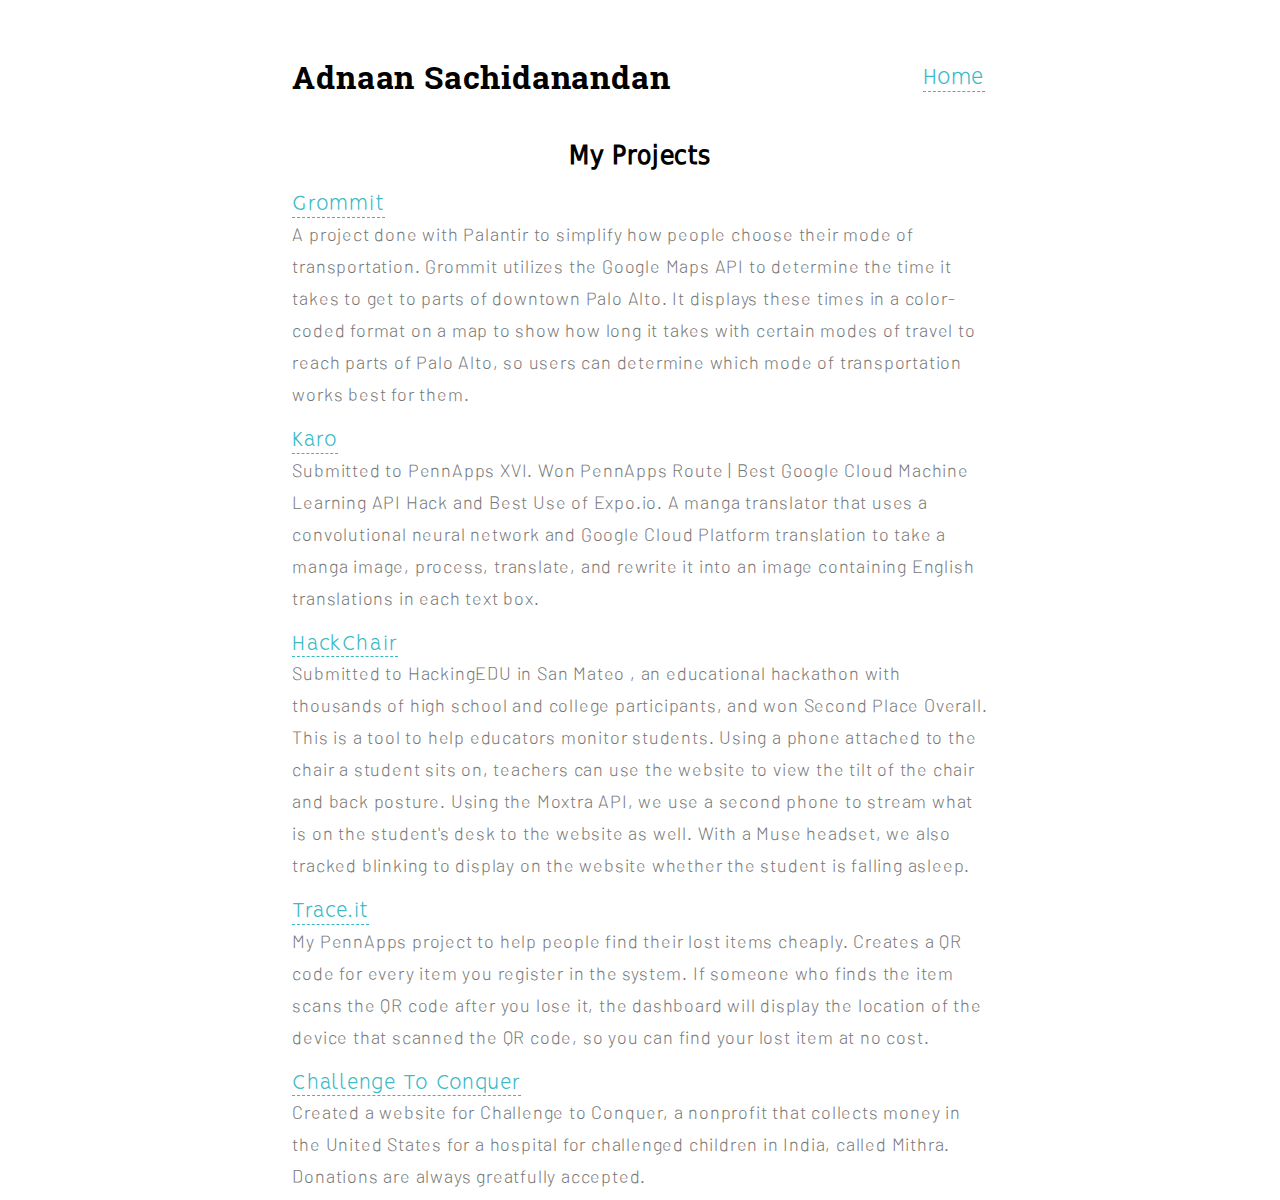
==== projects/index.html @ 39d50a5b "fixng more mistakes" ====
<html>
    <head>
        <meta charset="utf-8">
        <title>Projects | Adnaan Sachidanandan</title>
        <meta name="description" content="Adnaan Sachidanandan's Personal Website. Currently under development.">
        <!--<link href="https://fonts.googleapis.com/css?family=Ek+Mukta:300,400,500,600" rel="stylesheet">-->
        <link rel="stylesheet" href="/css/main.css">
        <link rel="shortcut icon" href="/img/favicon.ico" type="image/x-icon">
        <link rel="icon" href="/img/favicon.ico" type="image/x-icon">

        <meta name="viewport" content="width=device-width, initial-scale=1">

        <script src="/js/jquery.js"></script>
        <script src="/js/main.js"></script>

        <script>
            (function(i,s,o,g,r,a,m){i['GoogleAnalyticsObject']=r;i[r]=i[r]||function(){
            (i[r].q=i[r].q||[]).push(arguments)},i[r].l=1*new Date();a=s.createElement(o),
            m=s.getElementsByTagName(o)[0];a.async=1;a.src=g;m.parentNode.insertBefore(a,m)
            })(window,document,'script','https://www.google-analytics.com/analytics.js','ga');

            ga('create', 'UA-104694851-1', 'auto');
            ga('send', 'pageview');

        </script>
    </head>
    <body>
        <div id="header" style="margin-bottom: 0%;">
            <div class="row">
                <div class="col"></div>
                <div class="col content">
                    <div id="name">
                        <h1 class="rmbottom">Adnaan Sachidanandan</h1>
                    </div>
                    <div id="nav">
                        <div id="mainlink" class="navlink projectslink">
                            <a href="/">Home</a>
                        </div>
                        <div class="navlink" id="menu">
                          <div class="dropdown">
                            <a class="menu-button" href="#"><img id="menuimg" src="/img/menuicon.png" style="width: 25px"></a>
                            <div id="dropmenu" class="dropdown-content nav-closed">
                              <a href="/">Home</a>
                              <!--<a href="blog">Blog</a>-->
                            </div>
                          </div>
                        </div>
                    </div>
                </div>
                <div class="col"></div>
            </div>
        </div>
        <h2 class="title"><center>My Projects</center></h1>
        <div id="pinfo">
            <div class="row">
                <div class="col"></div>
                <div class="col content">
                    <div class="rmtop">
                        <span class="links"><a href="http://grommit.adnaan.co">Grommit</a></span>
                        <p class="rmtop">
                            A project done with Palantir to simplify how people choose their mode of transportation.
                            Grommit utilizes the Google Maps API to determine the time it takes to get to parts of downtown Palo Alto.
                            It displays these times in a color-coded format on a map to show how long it takes with certain modes of travel
                            to reach parts of Palo Alto, so users can determine which mode of transportation works best for them.
                        </p>
                    </div>
                    <div class="rmtop">
                        <span class="links"><a href="https://devpost.com/software/karo">Karo</a></span>
                        <p class="rmtop">
                            Submitted to PennApps XVI. Won PennApps Route | Best Google Cloud Machine Learning API Hack and
                            Best Use of Expo.io. A manga translator that uses a convolutional neural network and Google Cloud Platform
                            translation to take a manga image, process, translate, and rewrite it into an image containing English
                            translations in each text box.
                        </p>
                    </div>
                    <div class="rmtop">
                        <span class="links"><a href="https://github.com/adnaans/HackChair">HackChair</a></span>
                        <p class="rmtop">
                            Submitted to HackingEDU in San Mateo , an educational hackathon with thousands of high school
                            and college participants, and won Second Place Overall. This is a tool to help educators monitor students.
                            Using a phone attached to the chair a student sits on, teachers can use the website to view the tilt of the
                            chair and back posture. Using the Moxtra API, we use a second phone to stream what is on the student's desk
                            to the website as well. With a Muse headset, we also tracked blinking to display on the website whether the student is falling asleep.
                        </p>
                    </div>
                    <div class="rmtop">
                        <span class="links"><a href="http://lostandfound.adnaan.co">Trace.it</a></span>
                        <p class="rmtop">
                            My PennApps project to help people find their lost items cheaply. Creates a QR code for every
                            item you register in the system. If someone who finds the item scans the QR code after you lose
                            it, the dashboard will display the location of the device that scanned the QR code, so you can
                            find your lost item at no cost.
                        </p>
                    </div>
                    <div class="rmtop">
                        <span class="links"><a href="http://challengetoconquer.org/">Challenge To Conquer</a></span>
                        <p class="rmtop">
                            Created a website for Challenge to Conquer, a nonprofit that collects money in the United States
                            for a hospital for challenged children in India, called Mithra. Donations are always greatfully accepted.
                        </p>
                    </div>
                </div>
                <div class="col"></div>
            </div>
        </div>
    </body>
</html>
---- css/main.css ----
@font-face {
  font-family: "Barlow";
  src: url("../fonts/Barlow/Barlow-Light.otf") format("opentype");
}
@font-face {
  font-family: "DejaVuSansCondensed";
  src: url("../fonts/DejaVu/DejaVuSansCondensed.ttf") format("truetype");
}
@font-face {
  font-family: "RobotoSlabBold";
  src: url("../fonts/RobotoSlab/RobotoSlab-Bold.ttf") format("truetype");
}
@font-face {
  font-family: "Vision";
  src: url("../fonts/Vision/Vision-Light.otf") format("opentype");
}

body {
  font-family: 'Vision', sans-serif;
  font-size: 1em;
  line-height: 2em;
  letter-spacing: 0.8px;
}
p {
  color: #777777;
  font-family: 'Barlow', sans-serif;
  font-size:1.12em;
  letter-spacing: 0.8px;
}
h1 {
  font-family: 'RobotoSlabBold', sans-serif;
}

#menu {
  display: none;
}

.links {
  letter-spacing: 1.2px;
  font-size: 1.4em;
}
.container {
  margin-left: 25%;
  margin-top: 5%;
  margin-right: 25%;
}
#nav {
  padding-top:0.9em;
  width: 100%;
  font-size: 1.5em;
  text-align: right;
}

.navlink{
  padding-right: 2%;
  letter-spacing: 1.2px;
}

#name {
  float: left;
  margin-right: auto;
  margin-left: 0px;
  /*color: #221D8F;*/
}
/*
#mainimg {
  width:60%;
}
#info {
  float: left;
  width: 50%;
}
#images {
  float: right;
}
*/

.title {
  margin-top: 3.5%;
  font-family: 'DejaVuSansCondensed', sans-serif;
  font-size: 1.6em;
}

.rmbottom {
  margin-bottom: 0%;
}

.rmtop {
  margin-top: 0%;
}

.projectslink {
  padding: 3px;
}

a {
  text-decoration: none;
  border-bottom: 1px dashed;
  box-sizing: border-box;
  display: inline-block;
  line-height:1.1em;
}
a:link, a:visited {
  color: rgba(40, 179, 193, 0.92);
}
a:hover {
  color: #0092FF;
}

.content {
  width:55%;
}

@media (min-width: 600px) {
  #header {
    margin-top: 40px;
  }
  .row { width: 100%; display: table; table-layout: fixed; }
  .col { display: table-cell; }
}

@media screen and (max-width: 900px){
  .row {
    width: 100% !important;
    display: table;
    table-layout: fixed;
  }
  .col:not(.content){
    width: 0px;
    display: table-cell;
  }
  .content{
    padding: 0 20px;
    width: 100%;
    display: table-cell;
  }

  #tabs {
    height: 45px;
  }
}

@media screen and (max-width: 560px){
  h1{
    font-size: 1.5em;
  }

  #tabs {
    font-size: 1.15em;
    height: 35px;
  }

  #nav {
    padding-top: 0.95em;
    font-size: 1.2em;
  }
}

@media screen and (max-width: 450px){
  #mainlink {
    display: none;
  }
  h1{
    font-size: 1.3em;
  }
  #menu {
    display: block;
    margin-top: 1.26px;
  }
}

.menu-button {
    color: white;
    border: none;
    cursor: pointer;
    line-height: 0;
}

.dropdown {
    float: right;
    position: relative;
    display: inline-block;
    line-height: 0;
    cursor: pointer;
}

.dropdown-content {
    display: none;
    position: absolute;
    background-color: #f9f9f9;
    overflow: auto;
    right: 0;
    z-index: 1;
    box-shadow: 0px 2px 8px 0px rgba(0,0,0,0.2);
    padding: 10px;
    text-align: center;
}

.dropdown-content a{
  font-size: 1em;
  margin: 5px;
}

.colored {background-color: #f9f9f9}

.menu-button {
  border-bottom: none;
}

.menu-button:hover {
  background-color: rgba(40, 179, 193, 0.92);
}

.nav-opened{
  display: block;
}

.nav-closed{
  display: none;
}
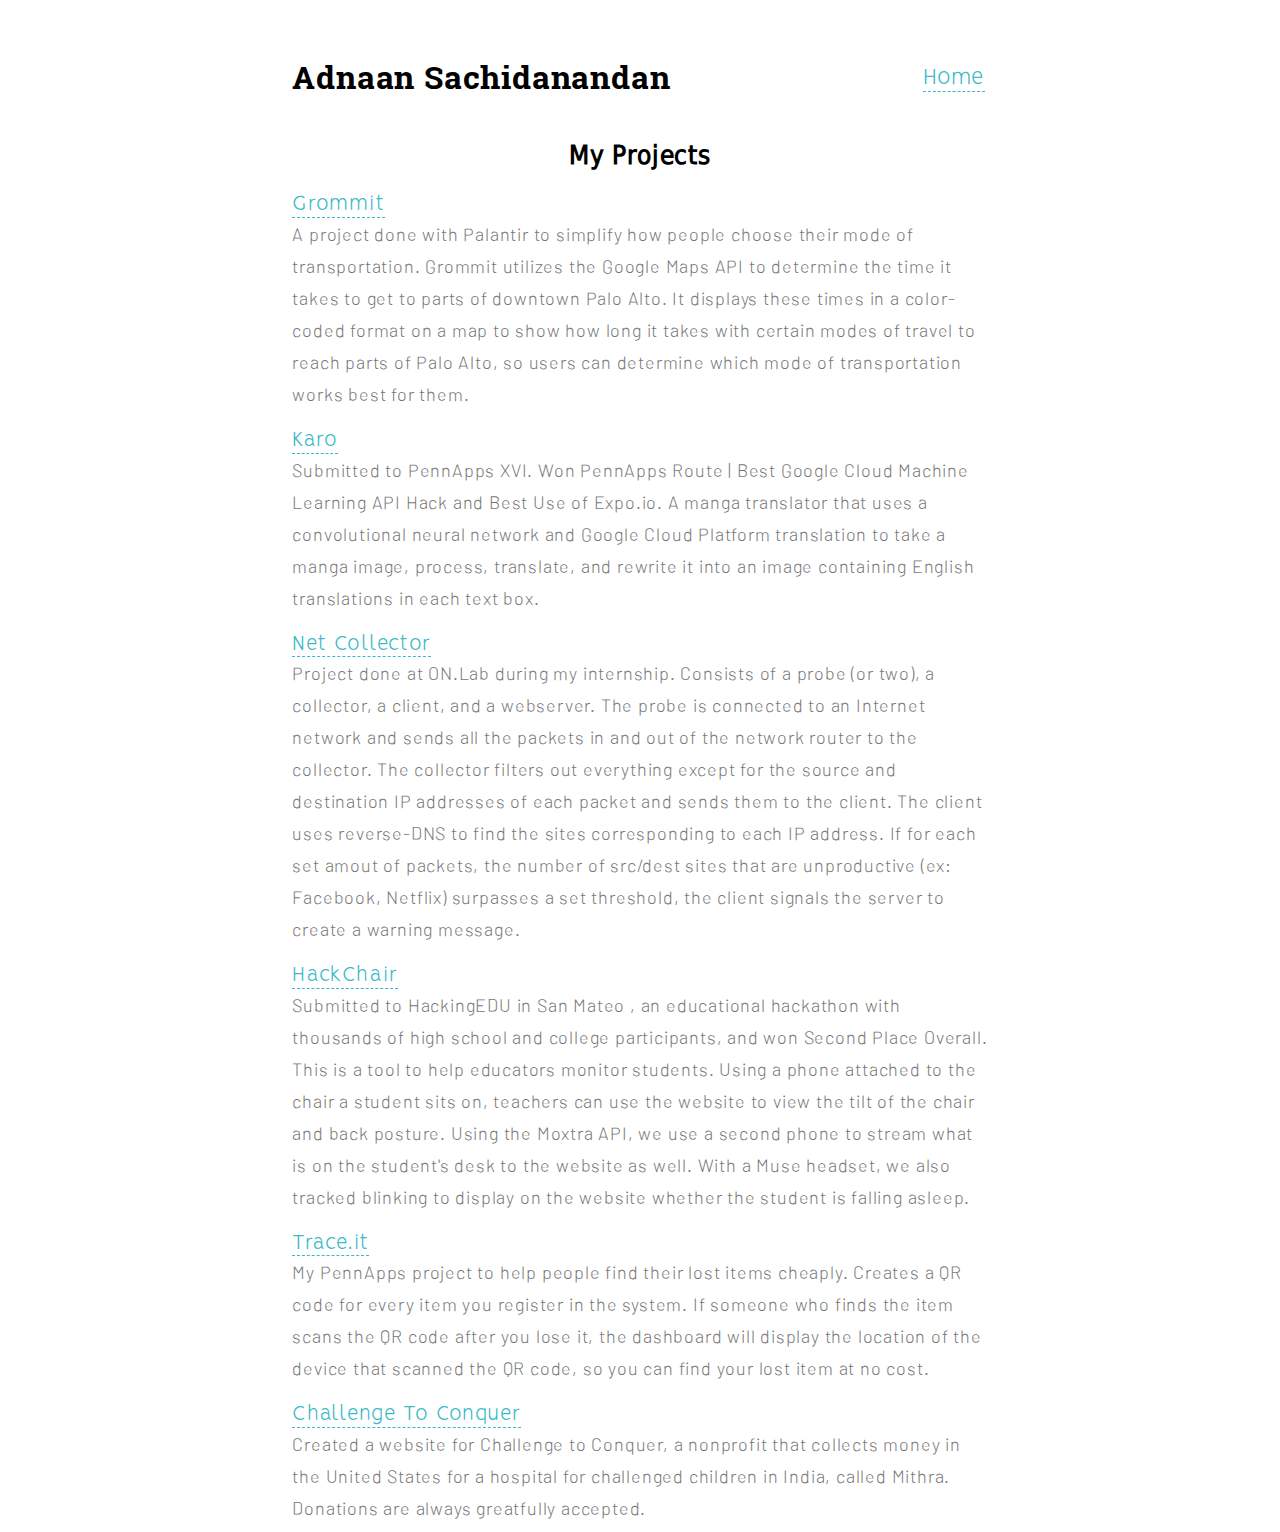
==== commit 81131f23: "fixed links and added net-collector" ====
--- a/projects/index.html
+++ b/projects/index.html
@@ -5,6 +5,8 @@
         <meta name="description" content="Adnaan Sachidanandan's Personal Website. Currently under development.">
         <!--<link href="https://fonts.googleapis.com/css?family=Ek+Mukta:300,400,500,600" rel="stylesheet">-->
         <link rel="stylesheet" href="/css/main.css">
+        <link rel="stylesheet" href="/css/plinks.css">
+
         <link rel="shortcut icon" href="/img/favicon.ico" type="image/x-icon">
         <link rel="icon" href="/img/favicon.ico" type="image/x-icon">
 
@@ -40,7 +42,7 @@
                           <div class="dropdown">
                             <a class="menu-button" href="#"><img id="menuimg" src="/img/menuicon.png" style="width: 25px"></a>
                             <div id="dropmenu" class="dropdown-content nav-closed">
-                              <a href="/">Home</a>
+                              <a href="/" id="menu-link-h" class="links">Home</a>
                               <!--<a href="blog">Blog</a>-->
                             </div>
                           </div>
@@ -56,7 +58,7 @@
                 <div class="col"></div>
                 <div class="col content">
                     <div class="rmtop">
-                        <span class="links"><a href="http://grommit.adnaan.co">Grommit</a></span>
+                        <span class="links"><a id="grommit" href="http://grommit.adnaan.co">Grommit</a></span>
                         <p class="rmtop">
                             A project done with Palantir to simplify how people choose their mode of transportation.
                             Grommit utilizes the Google Maps API to determine the time it takes to get to parts of downtown Palo Alto.
@@ -65,7 +67,7 @@
                         </p>
                     </div>
                     <div class="rmtop">
-                        <span class="links"><a href="https://devpost.com/software/karo">Karo</a></span>
+                        <span class="links"><a id="karo" href="https://devpost.com/software/karo">Karo</a></span>
                         <p class="rmtop">
                             Submitted to PennApps XVI. Won PennApps Route | Best Google Cloud Machine Learning API Hack and
                             Best Use of Expo.io. A manga translator that uses a convolutional neural network and Google Cloud Platform
@@ -74,7 +76,19 @@
                         </p>
                     </div>
                     <div class="rmtop">
-                        <span class="links"><a href="https://github.com/adnaans/HackChair">HackChair</a></span>
+                        <span class="links"><a id="netcollector" href="https://github.com/adnaans/net-collector">Net Collector</a></span>
+                        <p class="rmtop">
+                            Project done at ON.Lab during my internship. Consists of a probe (or two), a collector, a client,
+                            and a webserver. The probe is connected to an Internet network and sends all the packets in and out
+                            of the network router to the collector. The collector filters out everything except for the source
+                            and destination IP addresses of each packet and sends them to the client. The client uses reverse-DNS
+                            to find the sites corresponding to each IP address. If for each set amout of packets, the number
+                            of src/dest sites that are unproductive (ex: Facebook, Netflix) surpasses a set threshold, the client 
+                            signals the server to create a warning message.
+                        </p>
+                    </div>
+                    <div class="rmtop">
+                        <span class="links"><a id="hackchair" href="https://github.com/adnaans/HackChair">HackChair</a></span>
                         <p class="rmtop">
                             Submitted to HackingEDU in San Mateo , an educational hackathon with thousands of high school
                             and college participants, and won Second Place Overall. This is a tool to help educators monitor students.
@@ -84,7 +98,7 @@
                         </p>
                     </div>
                     <div class="rmtop">
-                        <span class="links"><a href="http://lostandfound.adnaan.co">Trace.it</a></span>
+                        <span class="links"><a id="traceit" href="http://lostandfound.adnaan.co">Trace.it</a></span>
                         <p class="rmtop">
                             My PennApps project to help people find their lost items cheaply. Creates a QR code for every
                             item you register in the system. If someone who finds the item scans the QR code after you lose
@@ -93,7 +107,7 @@
                         </p>
                     </div>
                     <div class="rmtop">
-                        <span class="links"><a href="http://challengetoconquer.org/">Challenge To Conquer</a></span>
+                        <span class="links"><a id="ctc" href="http://challengetoconquer.org/">Challenge To Conquer</a></span>
                         <p class="rmtop">
                             Created a website for Challenge to Conquer, a nonprofit that collects money in the United States
                             for a hospital for challenged children in India, called Mithra. Donations are always greatfully accepted.
--- a/css/main.css
+++ b/css/main.css
@@ -167,6 +167,14 @@
   #menu {
     display: block;
     margin-top: 1.26px;
+  }
+
+  #menu-link-h{
+    width: 51.078px;
+  }
+
+  #menu-link-p{
+    width: 73px;
   }
 }
 
--- a/css/plinks.css
+++ b/css/plinks.css
@@ -0,0 +1,25 @@
+@media screen and (max-width: 450px){
+    #grommit{
+        width: 91.469px;
+    }
+
+    #karo{
+        width: 45.531px;
+    }
+
+    #netcollector{
+        width: 137.672px;
+    }
+
+    #hackchair{
+        width: 105.562px;
+    }
+
+    #traceit{
+        width: 77.6094px;
+    }
+
+    #ctc{
+        width: 229.391px;
+    }
+}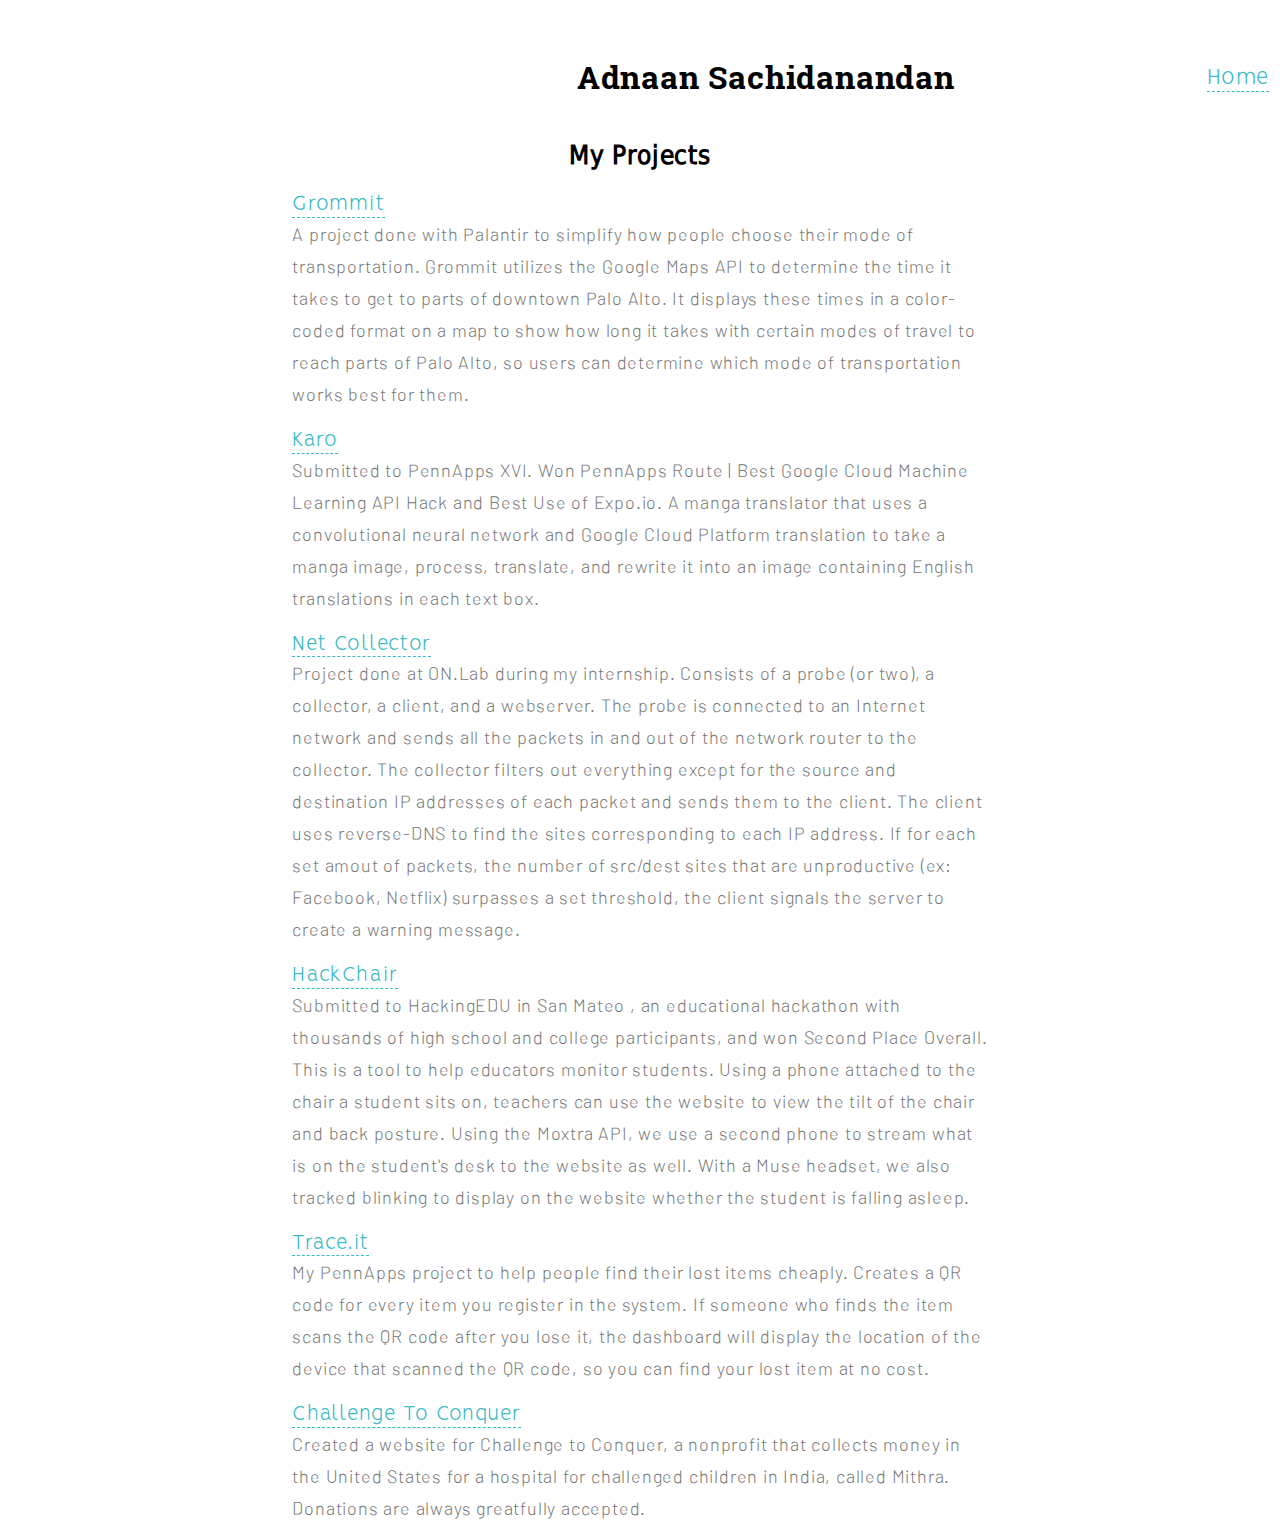
==== commit 127e8744: "completed responsiveness" ====
--- a/projects/index.html
+++ b/projects/index.html
@@ -41,12 +41,20 @@
                         <div class="navlink" id="menu">
                           <div class="dropdown">
                             <a class="menu-button" href="#"><img id="menuimg" src="/img/menuicon.png" style="width: 25px"></a>
-                            <div id="dropmenu" class="dropdown-content nav-closed">
-                              <a href="/" id="menu-link-h" class="links">Home</a>
-                              <!--<a href="blog">Blog</a>-->
-                            </div>
                           </div>
                         </div>
+                    </div>
+                    </div>
+                </div>
+                <div class="col"></div>
+            </div>
+            <div class="row">
+                <div class="col"></div>
+                <div class="col content">
+                    <div id="dropmenu" class="dropdown-content nav-closed">
+                    <div class="dropdown-link">
+                        <a href="/" id="menu-link-h" class="links">Home</a>
+                    </div>
                     </div>
                 </div>
                 <div class="col"></div>
--- a/css/main.css
+++ b/css/main.css
@@ -169,6 +169,14 @@
     margin-top: 1.26px;
   }
 
+  a:link, a:visited not(.menu-button) {
+    color: rgba(40, 179, 193, 0.92);
+  }
+
+  a:hover not(.menu-button){
+    color: #0092FF;
+  }
+
   #menu-link-h{
     width: 51.078px;
   }
@@ -177,6 +185,13 @@
     width: 73px;
   }
 }
+
+@media (min-width: 450px) {
+  #dropmenu{
+    display: none;
+  }
+}
+
 
 .menu-button {
     color: white;
@@ -195,31 +210,28 @@
 
 .dropdown-content {
     display: none;
-    position: absolute;
-    background-color: #f9f9f9;
-    overflow: auto;
-    right: 0;
-    z-index: 1;
-    box-shadow: 0px 2px 8px 0px rgba(0,0,0,0.2);
+    background-color: #ffffff;
+    /*box-shadow: 0px 2px 8px 0px rgba(0,0,0,0.2);*/
     padding: 10px;
     text-align: center;
 }
 
+.dropdown-link{
+  border-bottom: 1px solid #e4e4e4;
+}
+
 .dropdown-content a{
-  font-size: 1em;
+  font-size: 1.3em;
   margin: 5px;
-}
-
-.colored {background-color: #f9f9f9}
+  border-bottom: none;
+}
+
+.colored {background-color: rgba(40, 179, 193, 0.92)}
 
 .menu-button {
   border-bottom: none;
 }
 
-.menu-button:hover {
-  background-color: rgba(40, 179, 193, 0.92);
-}
-
 .nav-opened{
   display: block;
 }
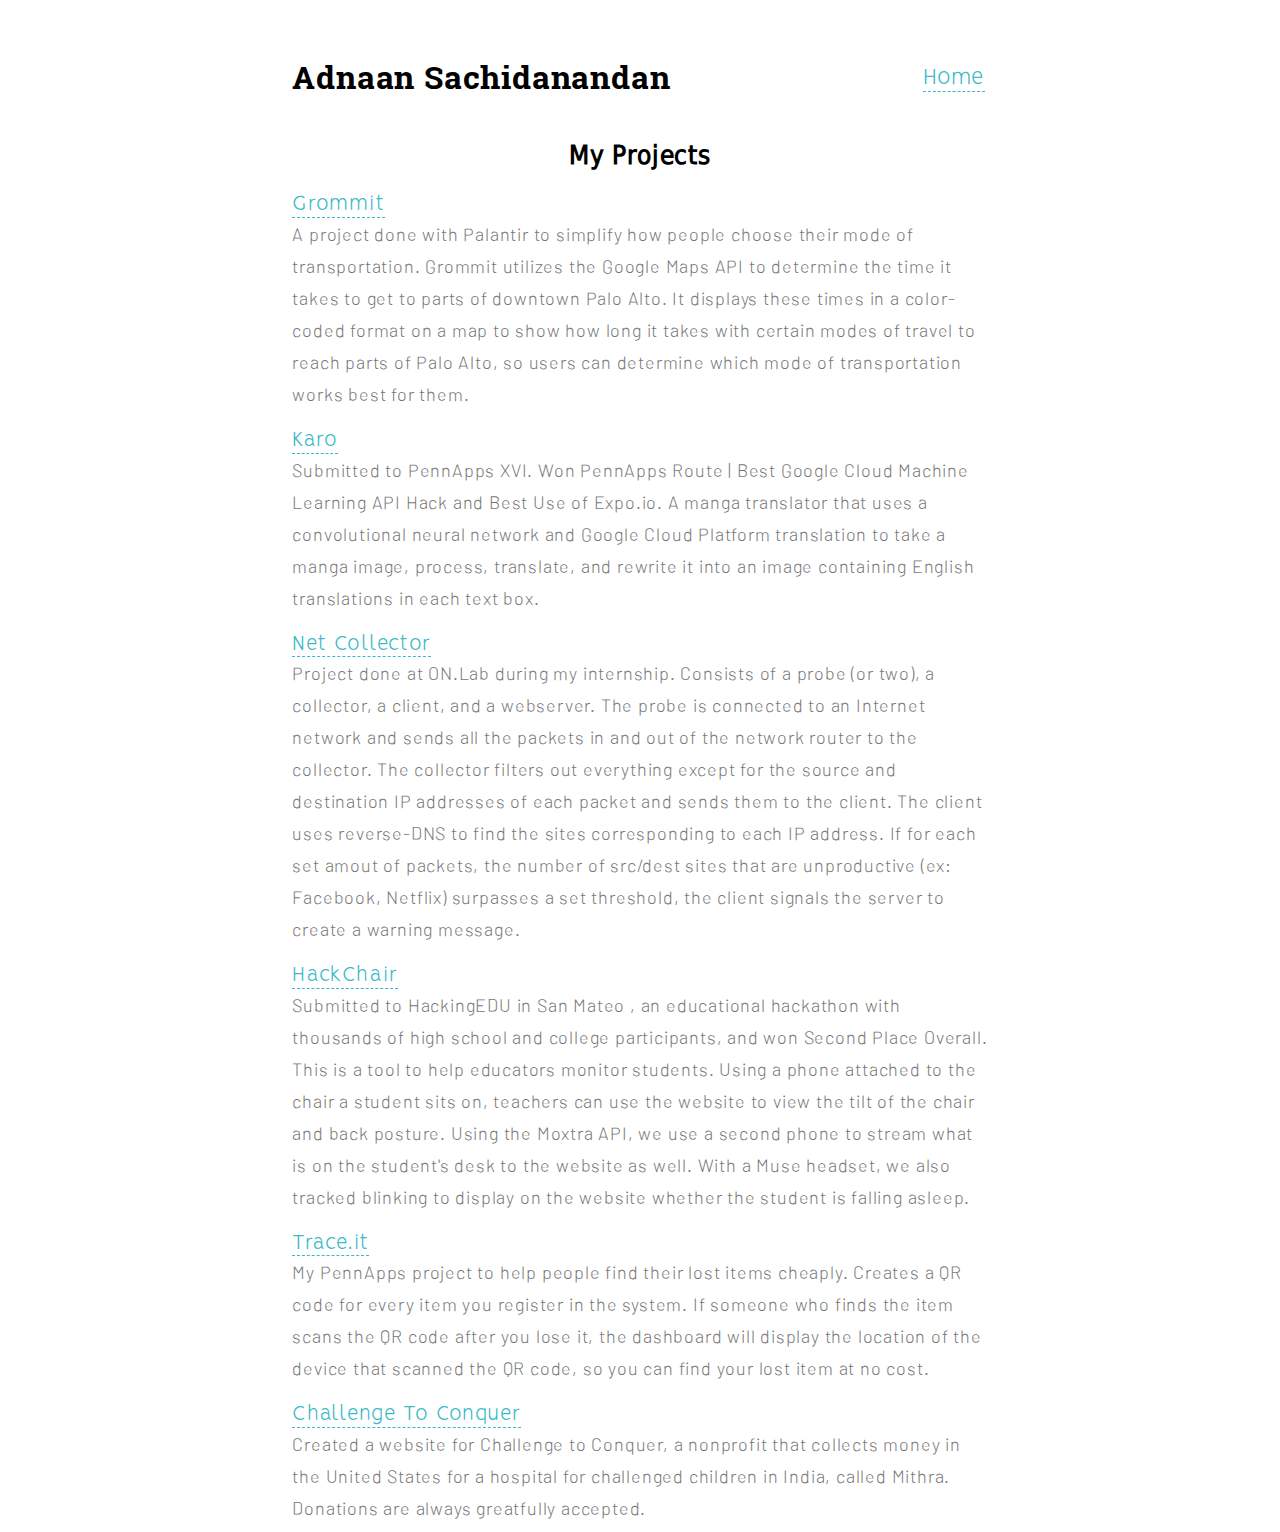
==== commit 9560f7d2: "fixed projects issue" ====
--- a/projects/index.html
+++ b/projects/index.html
@@ -40,13 +40,13 @@
                         </div>
                         <div class="navlink" id="menu">
                           <div class="dropdown">
-                            <a class="menu-button" href="#"><img id="menuimg" src="/img/menuicon.png" style="width: 25px"></a>
+                            <a class="menu-button" href="#"><img id="menuimg" src="/img/menuicon.png"></a>
                           </div>
                         </div>
                     </div>
                     </div>
+                    <div class="col"></div>
                 </div>
-                <div class="col"></div>
             </div>
             <div class="row">
                 <div class="col"></div>
--- a/css/main.css
+++ b/css/main.css
@@ -164,11 +164,18 @@
   h1{
     font-size: 1.3em;
   }
+  h2{
+    font-size: 1em;
+  }
   #menu {
     display: block;
     margin-top: 1.26px;
   }
 
+  #menuimg{
+    width: 25px;
+  }
+
   a:link, a:visited not(.menu-button) {
     color: rgba(40, 179, 193, 0.92);
   }
@@ -177,12 +184,17 @@
     color: #0092FF;
   }
 
-  #menu-link-h{
-    width: 51.078px;
-  }
-
-  #menu-link-p{
-    width: 73px;
+}
+
+@media screen and (max-width: 340px){
+  h1{
+    font-size: 1.1em;
+  }
+  #menuimg{
+    width: 22px;
+  }
+  #menu {
+    margin-top: -0.5px;
   }
 }
 
@@ -212,11 +224,11 @@
     display: none;
     background-color: #ffffff;
     /*box-shadow: 0px 2px 8px 0px rgba(0,0,0,0.2);*/
-    padding: 10px;
     text-align: center;
 }
 
 .dropdown-link{
+  padding: 5px 0px;
   border-bottom: 1px solid #e4e4e4;
 }
 
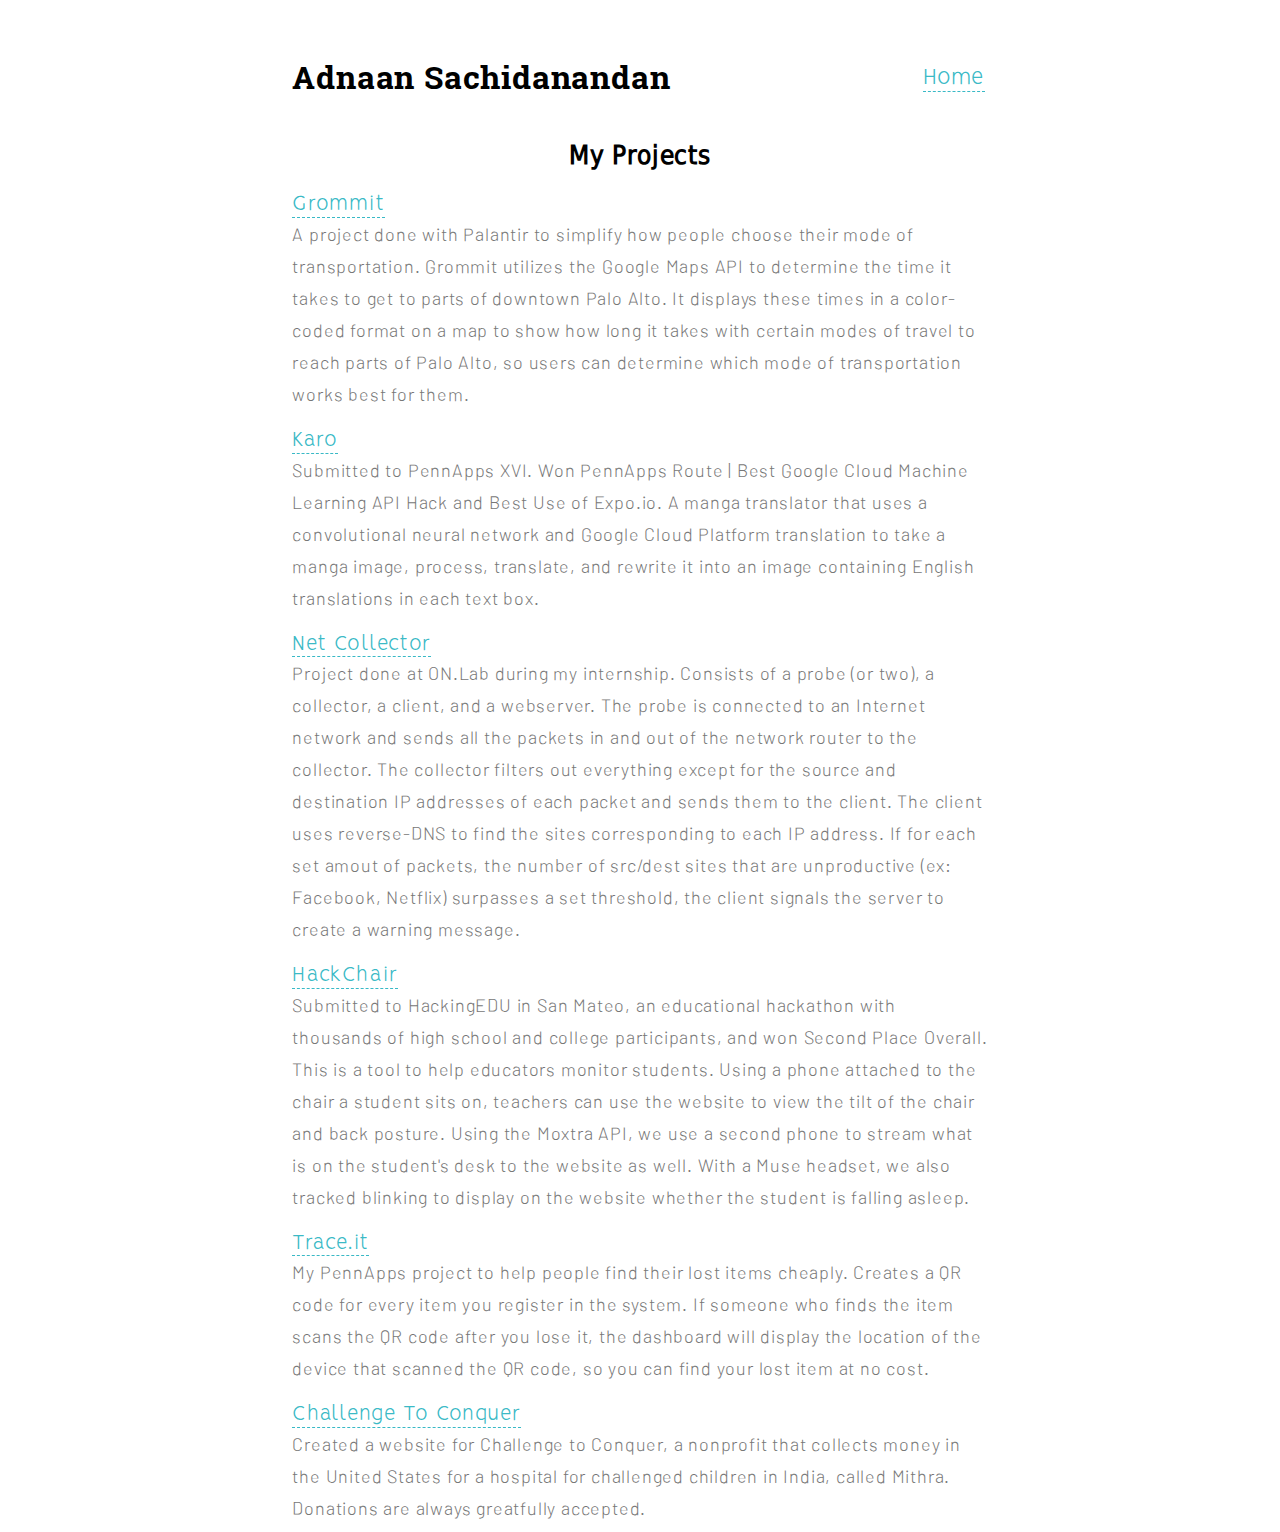
==== commit 6af69ca9: "fixed minor typo" ====
--- a/projects/index.html
+++ b/projects/index.html
@@ -98,7 +98,7 @@
                     <div class="rmtop">
                         <span class="links"><a id="hackchair" href="https://github.com/adnaans/HackChair">HackChair</a></span>
                         <p class="rmtop">
-                            Submitted to HackingEDU in San Mateo , an educational hackathon with thousands of high school
+                            Submitted to HackingEDU in San Mateo, an educational hackathon with thousands of high school
                             and college participants, and won Second Place Overall. This is a tool to help educators monitor students.
                             Using a phone attached to the chair a student sits on, teachers can use the website to view the tilt of the
                             chair and back posture. Using the Moxtra API, we use a second phone to stream what is on the student's desk
